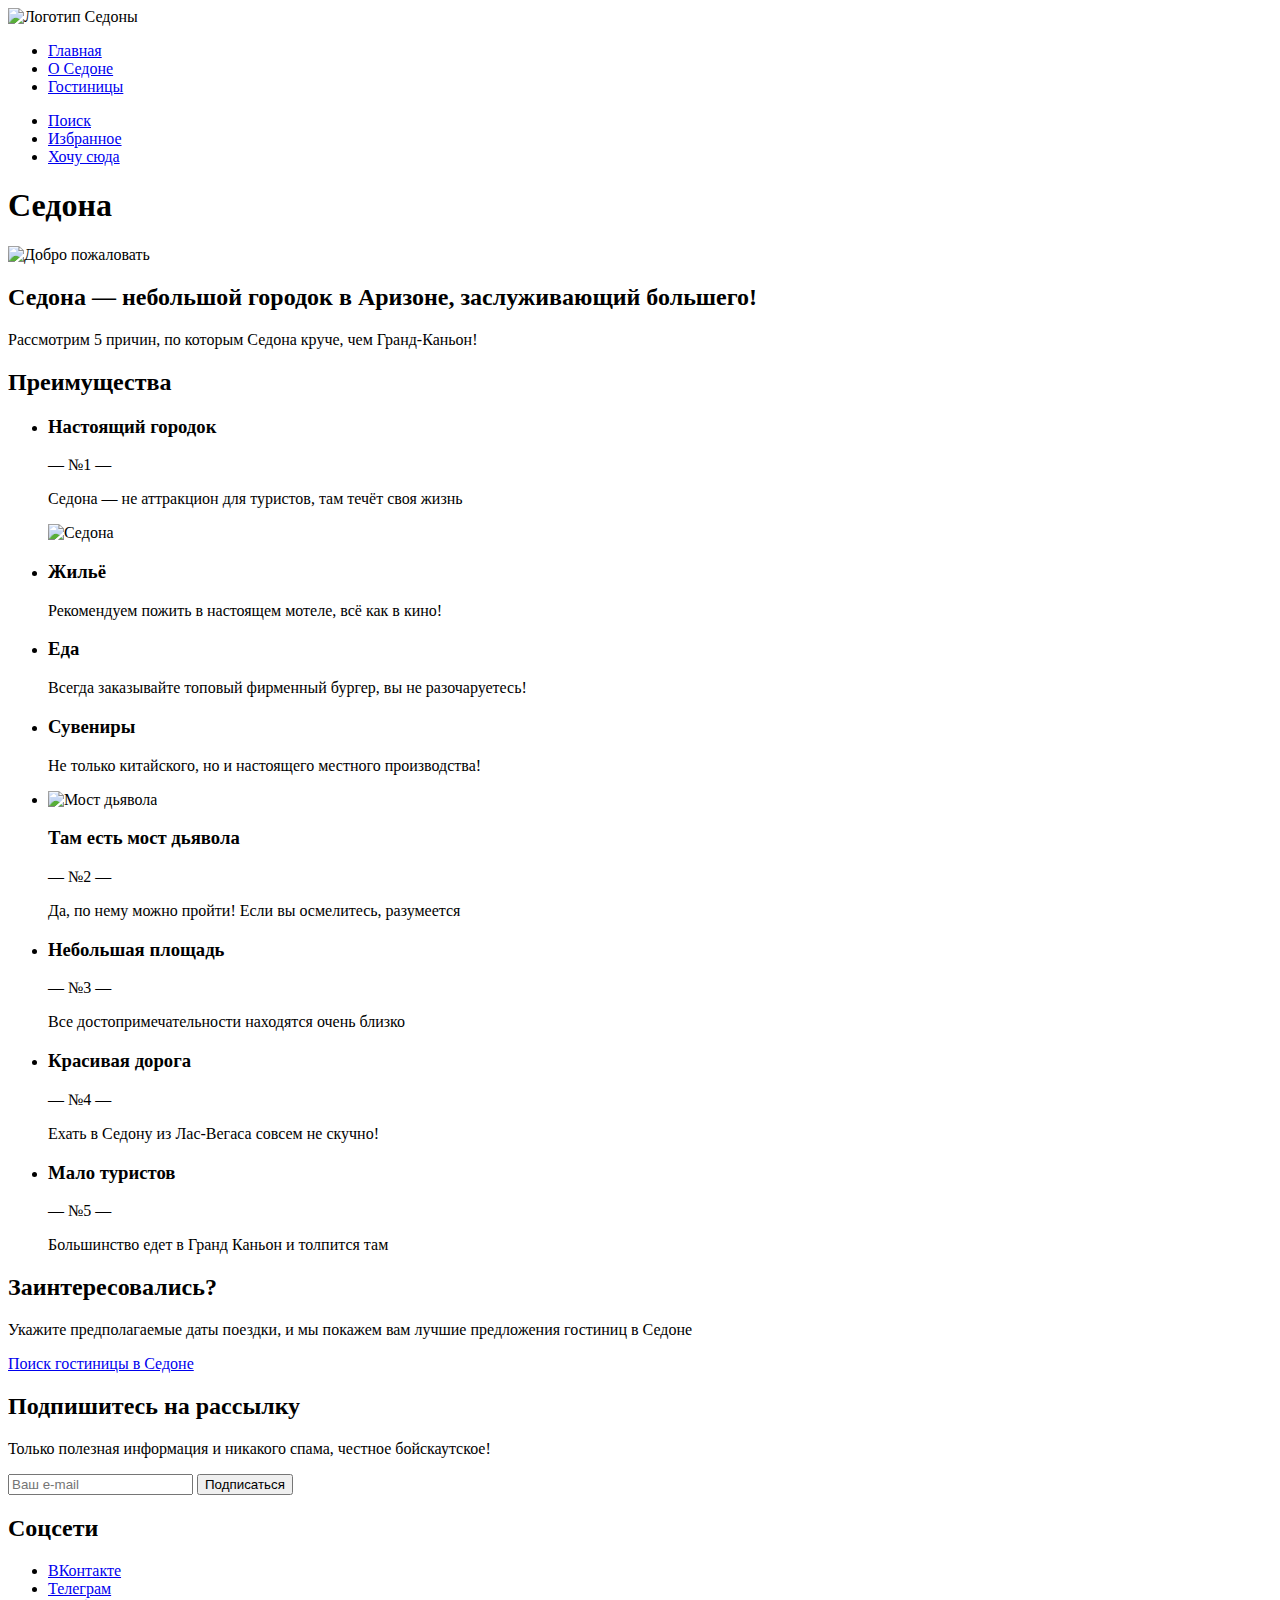
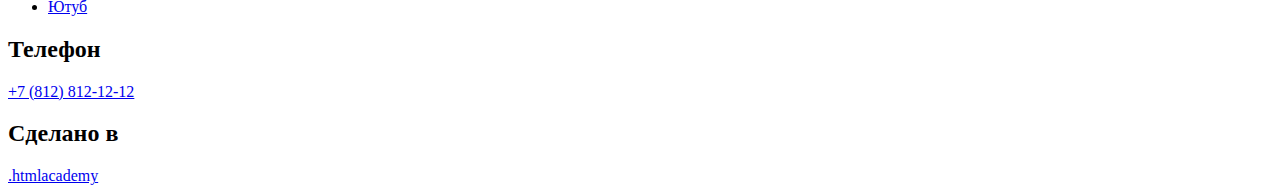
==== index.html @ 7dd6ecfb "Добавляет разметку главной страницы" ====
<!DOCTYPE html>
<html lang="ru">
  <head>
    <meta charset="utf-8">
    <title>HTML Academy: Седона</title>
  </head>
  <body>
    <header class="page-header">
      <img class="logo" src="#" alt="Логотип Седоны">
      <nav class="navigation">
        <ul class="navigation-list">
          <li class="navigation-item navigation-item-current">
            <a class="navigation-link" href="#">Главная</a>
          </li>
          <li class="navigation-item">
            <a class="navigation-link" href="#">О Седоне</a>
          </li>
          <li class="navigation-item">
            <a class="navigation-link" href="catalog.html">Гостиницы</a>
          </li>
        </ul>
        <ul class="navigation-list">
          <li class="navigation-item">
            <a class="navigation-link" href="#">
              <span class="visually-hidden">
                Поиск
              </span>
             </a>
          </li>
          <li class="navigation-item">
            <a class="navigation-link" href="#">
              <span class="visually-hidden">
                Избранное
              </span>
            </a>
          </li>
          <li class="navigation-item navigation-button">
            <a class="navigation-link " href="#">Хочу сюда</a>
          </li>
        </ul>
      </nav>
    </header>
    <main class="main-index">
      <h1 class="visually-hidden">Седона</h1>
      <section class="welcome">
        <img class="welcome-logo" src="#" alt="Добро пожаловать">
        <h2>Седона — небольшой городок в Аризоне, заслуживающий большего!</h2>
        <p>Рассмотрим 5 причин, по которым Седона круче, чем Гранд-Каньон!</p>
      </section>
      <section class="advantages">
        <h2 class="visually-hidden">Преимущества</h2>
        <ul class="advantages-list">
          <li class="advantages-item">
            <h3 class="advantages-title">Настоящий городок</h3>
            <p>— №1 —</p>
            <p>Седона — не аттракцион для туристов, там течёт своя жизнь</p>
            <img class="advantages-photo" src="#" alt="Седона">
          </li>
          <li class="advantages-item">
            <h3 class="advantages-title">Жильё</h3>
            <p>Рекомендуем пожить в настоящем мотеле, всё как в кино!</p>
          </li>
          <li class="advantages-item">
            <h3 class="advantages-title">Еда</h3>
            <p>Всегда заказывайте топовый фирменный бургер, вы не разочаруетесь!</p>
          </li>
          <li class="advantages-item">
            <h3 class="advantages-title">Сувениры</h3>
            <p>Не только китайского, но и настоящего местного производства!</p>
          </li>
          <li class="advantages-item">
            <img class="advantages-photo" src="#" alt="Мост дьявола">
            <h3 class="advantages-title">Там есть мост дьявола</h3>
            <p>— №2 —</p>
            <p>Да, по нему можно пройти! Если вы осмелитесь, разумеется</p>
          </li>
          <li class="advantages-item">
            <h3 class="advantages-title">Небольшая площадь</h3>
            <p>— №3 —</p>
            <p>Все достопримечательности находятся очень близко</p>
          </li>
          <li class="advantages-item">
            <h3 class="adnvantages-title">Красивая дорога</h3>
            <p>— №4 —</p>
            <p>Ехать в Седону из Лас-Вегаса совсем не скучно!</p>
          </li>
          <li class="advantages-item">
            <h3 class="adnvantages-title">Мало туристов</h3>
            <p>— №5 —</p>
            <p>Большинство едет в Гранд Каньон и толпится там</p>
          </li>
        </ul>
      </section>
      <section class="catalog">
        <h2 class="search-title">Заинтересовались?</h2>
        <p>Укажите предполагаемые даты поездки, и мы покажем вам лучшие предложения гостиниц в Седоне</p>
        <a class="catalog-button" href="catalog.html">Поиск гостиницы в Седоне</a>
      </section>
      <section class="newsletter">
        <h2 class="newsletter-title">Подпишитесь на рассылку</h2>
        <p>Только полезная информация и никакого спама, честное бойскаутское!</p>
        <form class="newsletter-form" action="https://echo.htmlacademy.ru/" method="post">
          <input class="field" type="email" placeholder="Ваш e-mail" name="newsletter-email" id="newsletter-email" required>
          <button class="button newsletter-button" type="submit">Подписаться</button>
        </form>
      </section>
    </main>
    <footer class="page-footer">
      <section class="footer-social">
        <h2 class="visually-hidden">Соцсети</h2>
        <ul class="social-list">
          <li class="social-item">
            <a class="button" href="https://vk.com/htmlacademy">
              <span class="visually-hidden">ВКонтакте</span>
            </a>
          </li>
          <li class="social-item">
            <a class="button" href="https://t.me/htmlacademy">
              <span class="visually-hidden">Телеграм</span>
            </a>
          </li>
          <li class="social-item">
            <a class="button" href="https://www.youtube.com/user/htmlacademyru">
              <span class="visually-hidden">Ютуб</span>
            </a>
          </li>
        </ul>
      </section>
      <section class="footer-contacts">
        <h2 class="visually-hidden">Телефон</h2>
        <a class="footer-phone" href="tel:+78128121212">+7 (812) 812-12-12</a>
      </section>
      <section class="developedby">
        <h2 class="visually-hidden">Сделано в</h2>
        <a class="developedby-link" href="https://htmlacademy.ru/">
          <span class="visually-hidden">.htmlacademy</span>
        </a>
      </section>
    </footer>
  </body>
</html>
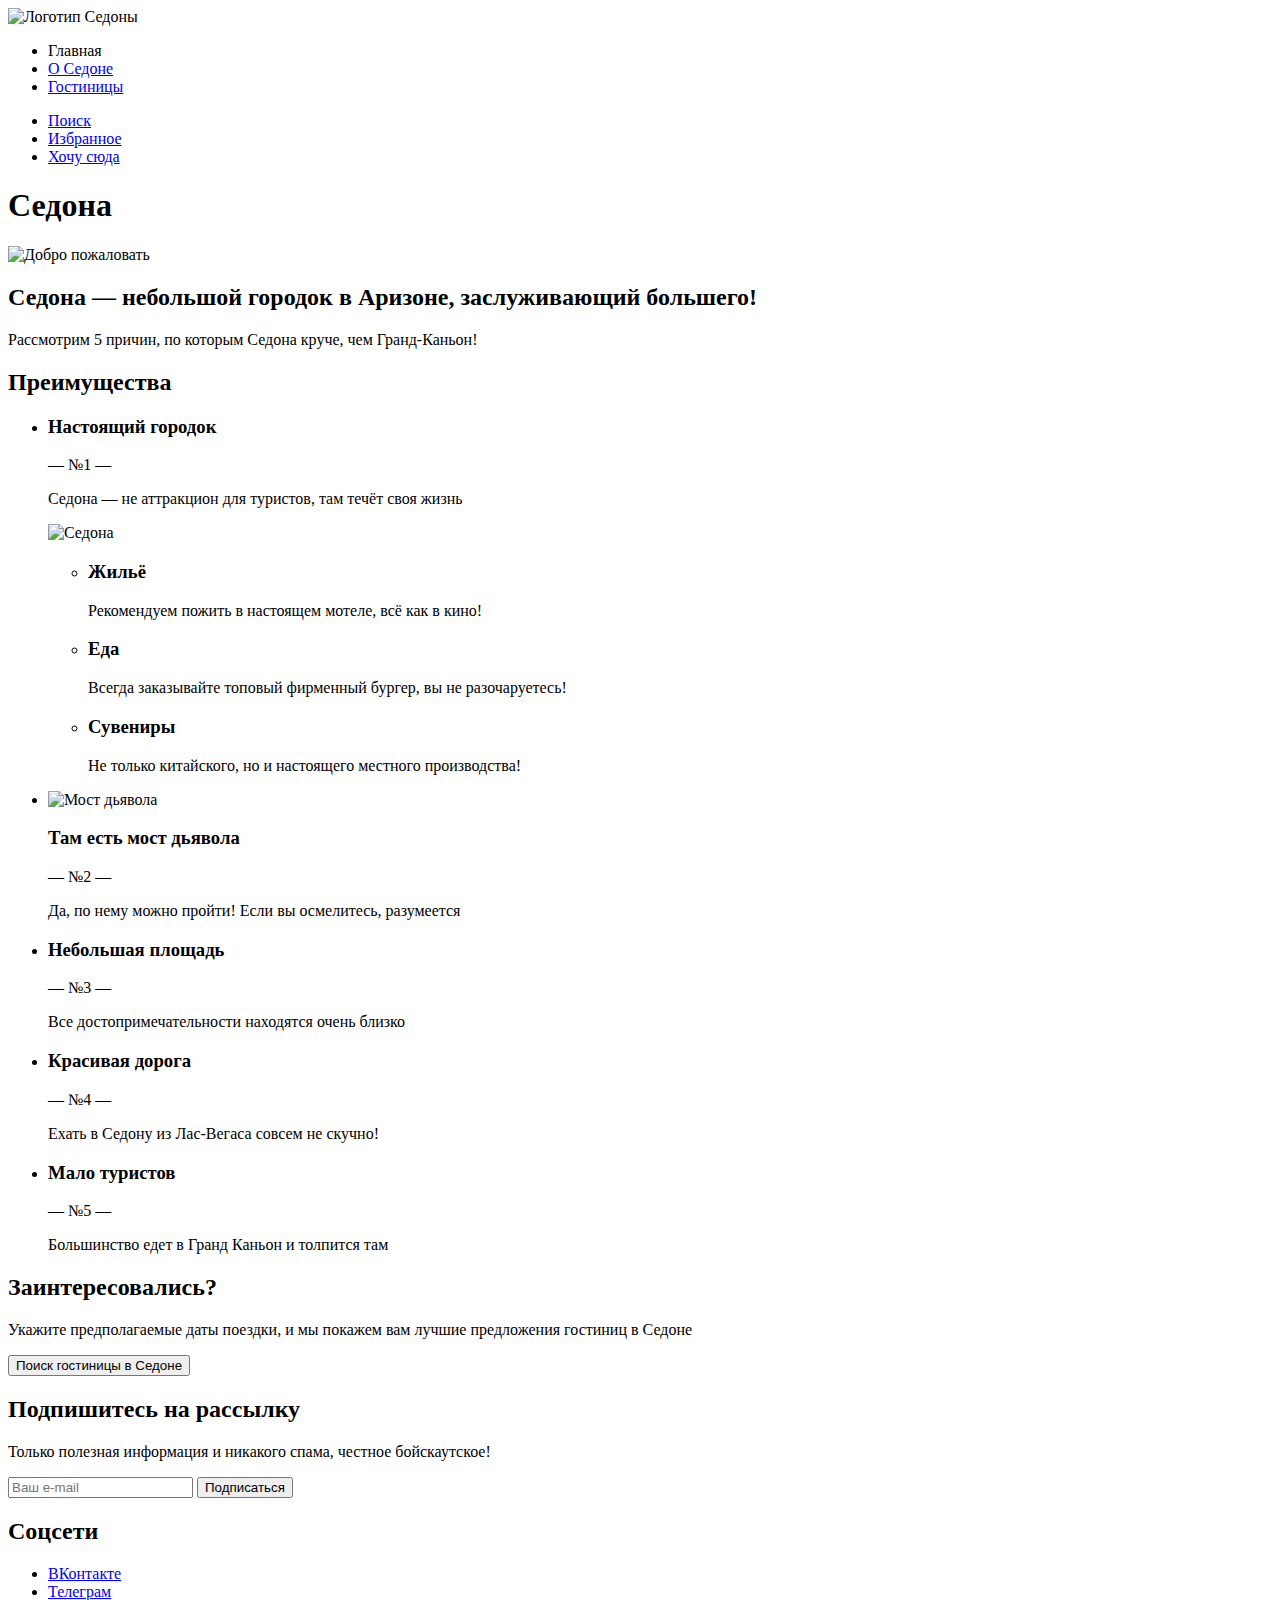
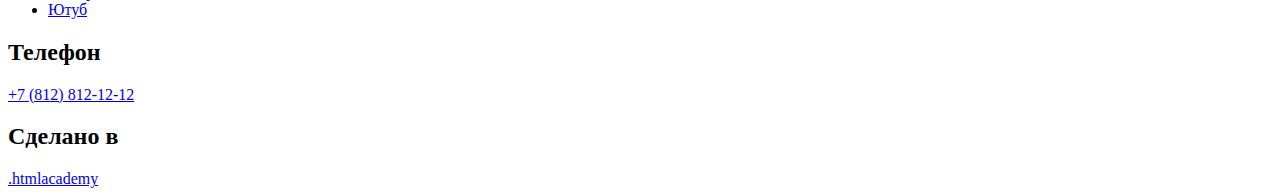
==== commit 443fb637: "Merge pull request #2 from Apalenoff/master" ====
--- a/index.html
+++ b/index.html
@@ -6,11 +6,13 @@
   </head>
   <body>
     <header class="page-header">
-      <img class="logo" src="#" alt="Логотип Седоны">
+      <a class="navigation-logo">
+        <img class="logo" src="#" alt="Логотип Седоны">
+      </a>
       <nav class="navigation">
         <ul class="navigation-list">
-          <li class="navigation-item navigation-item-current">
-            <a class="navigation-link" href="#">Главная</a>
+          <li class="navigation-item">
+            <a class="navigation-link navigation-link-current">Главная</a>
           </li>
           <li class="navigation-item">
             <a class="navigation-link" href="#">О Седоне</a>
@@ -44,61 +46,63 @@
       <h1 class="visually-hidden">Седона</h1>
       <section class="welcome">
         <img class="welcome-logo" src="#" alt="Добро пожаловать">
-        <h2>Седона — небольшой городок в Аризоне, заслуживающий большего!</h2>
-        <p>Рассмотрим 5 причин, по которым Седона круче, чем Гранд-Каньон!</p>
+        <h2 class="welcome-title">Седона — небольшой городок в Аризоне, заслуживающий большего!</h2>
+        <p class="welcome-description">Рассмотрим 5 причин, по которым Седона круче, чем Гранд-Каньон!</p>
       </section>
       <section class="advantages">
         <h2 class="visually-hidden">Преимущества</h2>
         <ul class="advantages-list">
           <li class="advantages-item">
             <h3 class="advantages-title">Настоящий городок</h3>
-            <p>— №1 —</p>
-            <p>Седона — не аттракцион для туристов, там течёт своя жизнь</p>
+            <p class="advantages-number">— №1 —</p>
+            <p class="advantages-description">Седона — не аттракцион для туристов, там течёт своя жизнь</p>
             <img class="advantages-photo" src="#" alt="Седона">
-          </li>
-          <li class="advantages-item">
-            <h3 class="advantages-title">Жильё</h3>
-            <p>Рекомендуем пожить в настоящем мотеле, всё как в кино!</p>
-          </li>
-          <li class="advantages-item">
-            <h3 class="advantages-title">Еда</h3>
-            <p>Всегда заказывайте топовый фирменный бургер, вы не разочаруетесь!</p>
-          </li>
-          <li class="advantages-item">
-            <h3 class="advantages-title">Сувениры</h3>
-            <p>Не только китайского, но и настоящего местного производства!</p>
+            <ul class="advantages-list">
+              <li class="advantages-item">
+                <h3 class="advantages-title">Жильё</h3>
+                <p class="advantages-description">Рекомендуем пожить в настоящем мотеле, всё как в кино!</p>
+              </li>
+              <li class="advantages-item">
+                <h3 class="advantages-title">Еда</h3>
+                <p class="advantages-description">Всегда заказывайте топовый фирменный бургер, вы не разочаруетесь!</p>
+              </li>
+              <li class="advantages-item">
+                <h3 class="advantages-title">Сувениры</h3>
+                <p class="advantages-description">Не только китайского, но и настоящего местного производства!</p>
+              </li>
+            </ul>
           </li>
           <li class="advantages-item">
             <img class="advantages-photo" src="#" alt="Мост дьявола">
             <h3 class="advantages-title">Там есть мост дьявола</h3>
-            <p>— №2 —</p>
-            <p>Да, по нему можно пройти! Если вы осмелитесь, разумеется</p>
+            <p class="advantages-number">— №2 —</p>
+            <p class="advantages-description">Да, по нему можно пройти! Если вы осмелитесь, разумеется</p>
           </li>
           <li class="advantages-item">
             <h3 class="advantages-title">Небольшая площадь</h3>
-            <p>— №3 —</p>
-            <p>Все достопримечательности находятся очень близко</p>
+            <p class="advantages-number">— №3 —</p>
+            <p class="advantages-description">Все достопримечательности находятся очень близко</p>
           </li>
           <li class="advantages-item">
             <h3 class="adnvantages-title">Красивая дорога</h3>
-            <p>— №4 —</p>
-            <p>Ехать в Седону из Лас-Вегаса совсем не скучно!</p>
+            <p class="advantages-number">— №4 —</p>
+            <p class="advantages-description">Ехать в Седону из Лас-Вегаса совсем не скучно!</p>
           </li>
           <li class="advantages-item">
             <h3 class="adnvantages-title">Мало туристов</h3>
-            <p>— №5 —</p>
-            <p>Большинство едет в Гранд Каньон и толпится там</p>
+            <p class="advantages-number">— №5 —</p>
+            <p class="advantages-description">Большинство едет в Гранд Каньон и толпится там</p>
           </li>
         </ul>
       </section>
-      <section class="catalog">
+      <section class="hotel-search">
         <h2 class="search-title">Заинтересовались?</h2>
-        <p>Укажите предполагаемые даты поездки, и мы покажем вам лучшие предложения гостиниц в Седоне</p>
-        <a class="catalog-button" href="catalog.html">Поиск гостиницы в Седоне</a>
+        <p class="search-description">Укажите предполагаемые даты поездки, и мы покажем вам лучшие предложения гостиниц в Седоне</p>
+        <button class="hotel-search-button" type="button">Поиск гостиницы в Седоне</a>
       </section>
       <section class="newsletter">
         <h2 class="newsletter-title">Подпишитесь на рассылку</h2>
-        <p>Только полезная информация и никакого спама, честное бойскаутское!</p>
+        <p class="description">Только полезная информация и никакого спама, честное бойскаутское!</p>
         <form class="newsletter-form" action="https://echo.htmlacademy.ru/" method="post">
           <input class="field" type="email" placeholder="Ваш e-mail" name="newsletter-email" id="newsletter-email" required>
           <button class="button newsletter-button" type="submit">Подписаться</button>
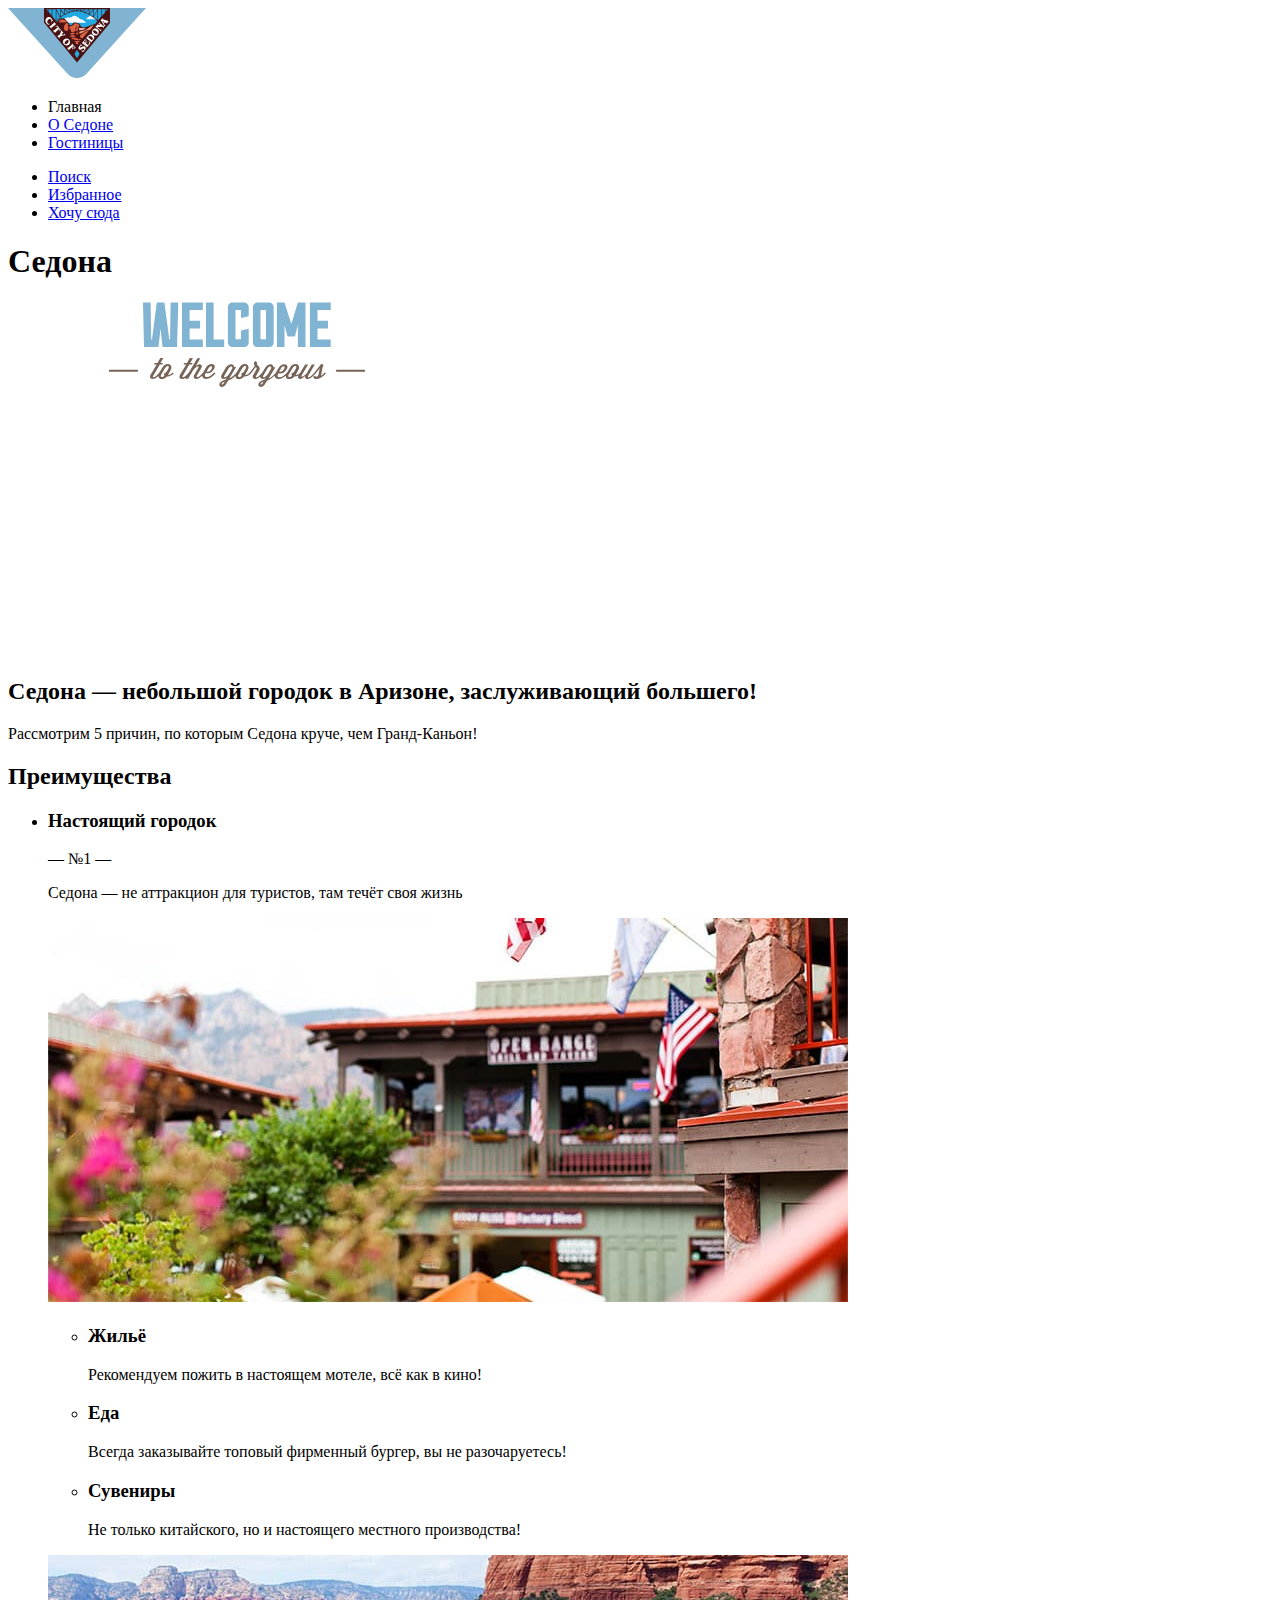
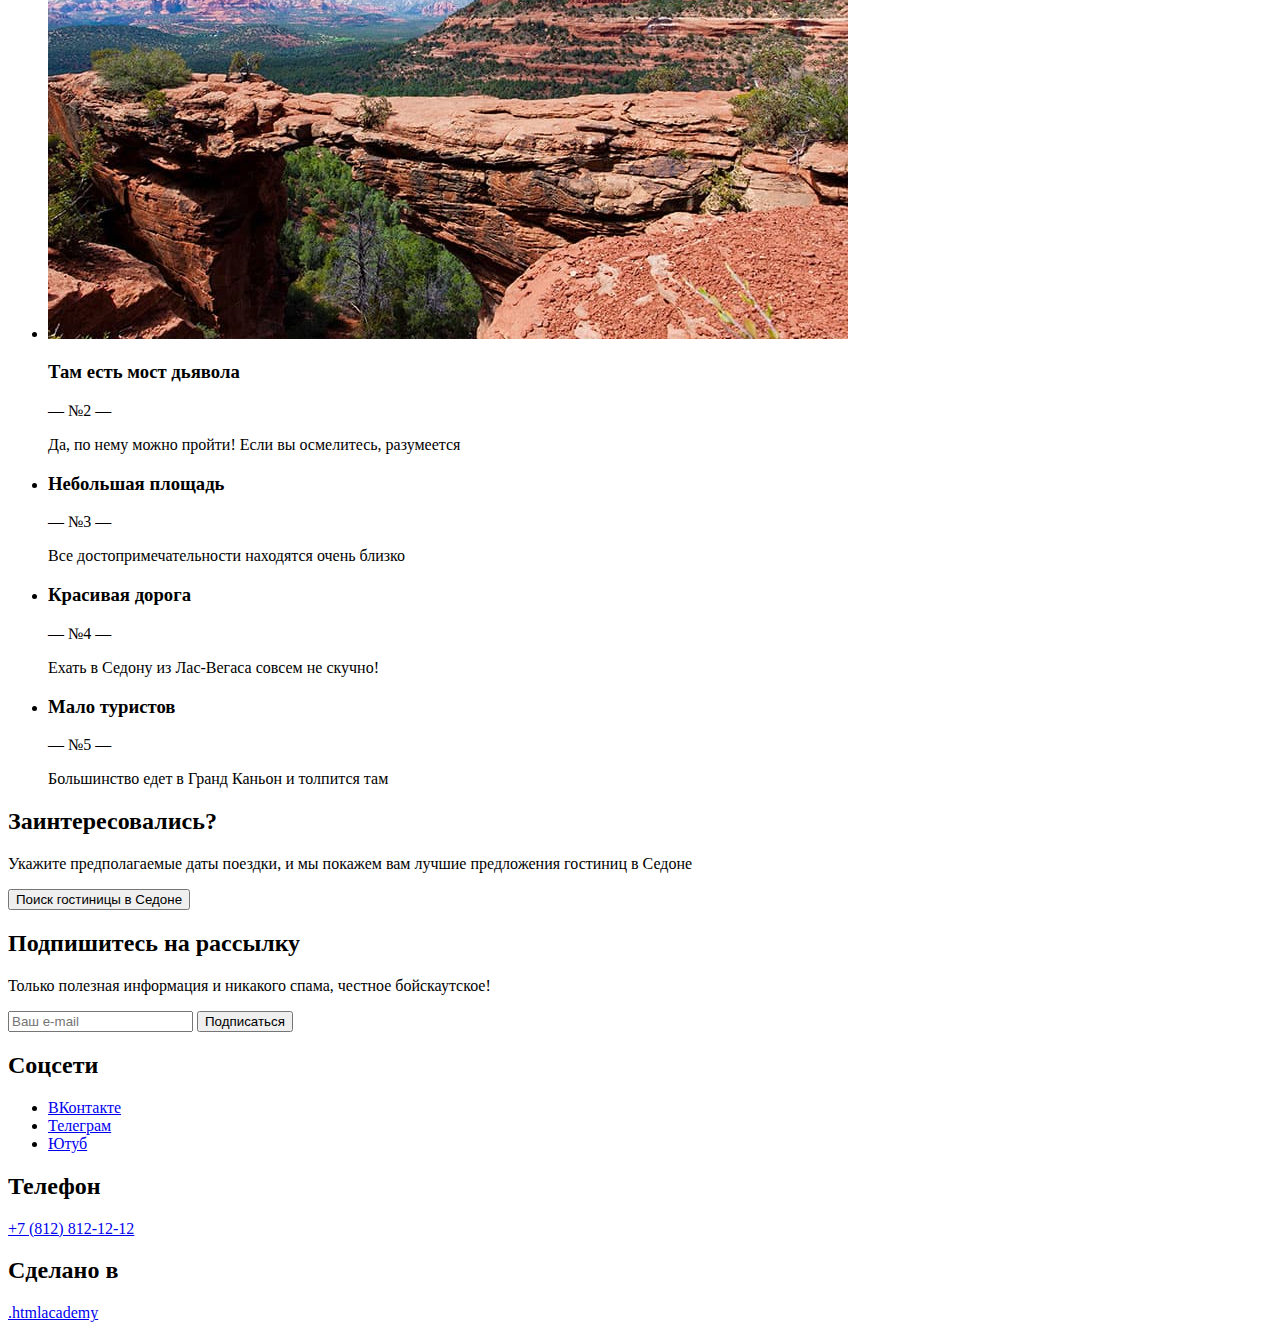
==== commit dcc5024b: "Merge pull request #3 from Apalenoff/master" ====
--- a/index.html
+++ b/index.html
@@ -7,7 +7,7 @@
   <body>
     <header class="page-header">
       <a class="navigation-logo">
-        <img class="logo" src="#" alt="Логотип Седоны">
+        <img class="logo" src="images/logo.svg" width="138" height="70" alt="Логотип Седоны">
       </a>
       <nav class="navigation">
         <ul class="navigation-list">
@@ -45,7 +45,7 @@
     <main class="main-index">
       <h1 class="visually-hidden">Седона</h1>
       <section class="welcome">
-        <img class="welcome-logo" src="#" alt="Добро пожаловать">
+        <img class="welcome-logo" src="images/welcome.svg" width="458" height="352" alt="Добро пожаловать">
         <h2 class="welcome-title">Седона — небольшой городок в Аризоне, заслуживающий большего!</h2>
         <p class="welcome-description">Рассмотрим 5 причин, по которым Седона круче, чем Гранд-Каньон!</p>
       </section>
@@ -56,7 +56,7 @@
             <h3 class="advantages-title">Настоящий городок</h3>
             <p class="advantages-number">— №1 —</p>
             <p class="advantages-description">Седона — не аттракцион для туристов, там течёт своя жизнь</p>
-            <img class="advantages-photo" src="#" alt="Седона">
+            <img class="advantages-photo" src="images/sedona-photo.jpg" width="800" height="384" alt="Седона">
             <ul class="advantages-list">
               <li class="advantages-item">
                 <h3 class="advantages-title">Жильё</h3>
@@ -73,7 +73,7 @@
             </ul>
           </li>
           <li class="advantages-item">
-            <img class="advantages-photo" src="#" alt="Мост дьявола">
+            <img class="advantages-photo" src="images/devils-bridge-photo.jpg" width="800" height="384" alt="Мост дьявола">
             <h3 class="advantages-title">Там есть мост дьявола</h3>
             <p class="advantages-number">— №2 —</p>
             <p class="advantages-description">Да, по нему можно пройти! Если вы осмелитесь, разумеется</p>
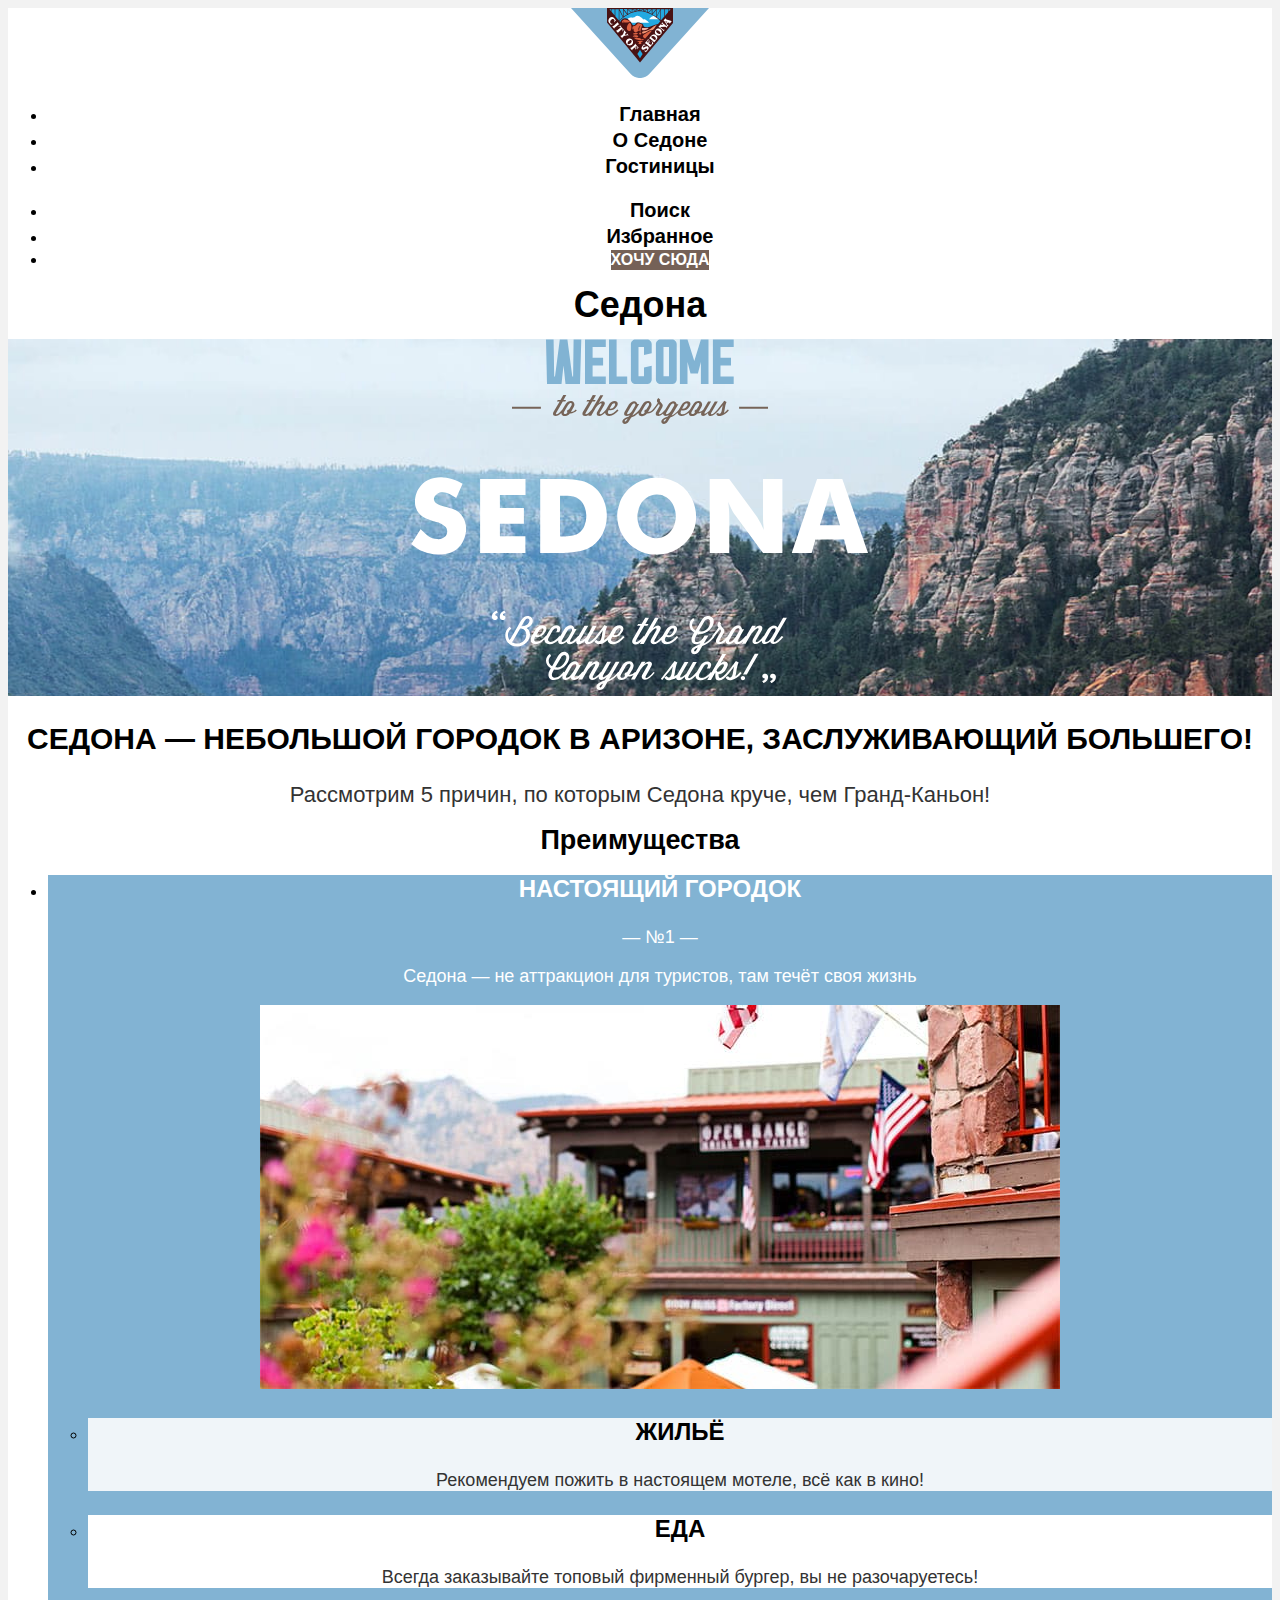
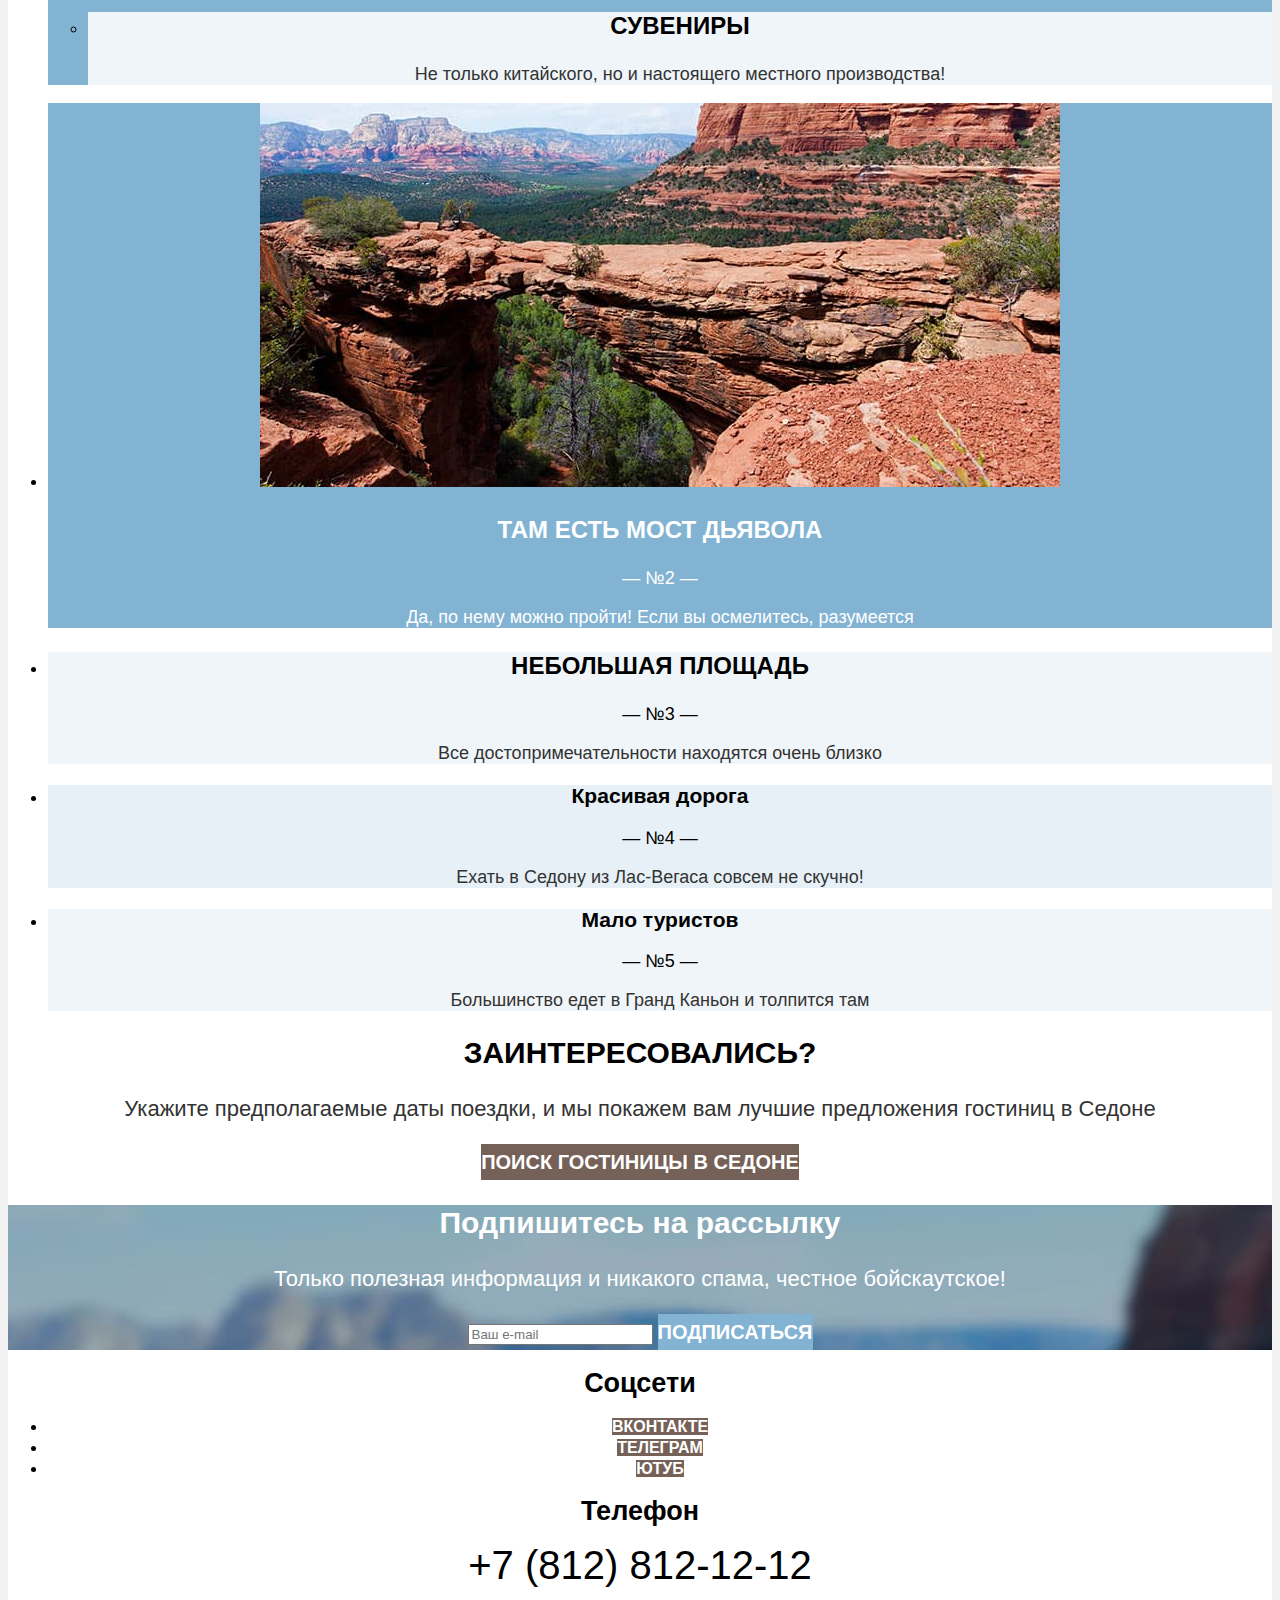
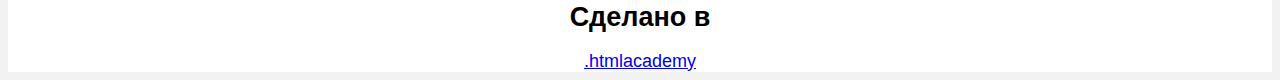
==== commit 884be37c: "Исправления в базовой стилизации" ====
--- a/index.html
+++ b/index.html
@@ -3,143 +3,152 @@
   <head>
     <meta charset="utf-8">
     <title>HTML Academy: Седона</title>
+    <link rel="stylesheet" href="styles/styles.css">
   </head>
   <body>
-    <header class="page-header">
-      <a class="navigation-logo">
-        <img class="logo" src="images/logo.svg" width="138" height="70" alt="Логотип Седоны">
-      </a>
-      <nav class="navigation">
-        <ul class="navigation-list">
-          <li class="navigation-item">
-            <a class="navigation-link navigation-link-current">Главная</a>
-          </li>
-          <li class="navigation-item">
-            <a class="navigation-link" href="#">О Седоне</a>
-          </li>
-          <li class="navigation-item">
-            <a class="navigation-link" href="catalog.html">Гостиницы</a>
-          </li>
-        </ul>
-        <ul class="navigation-list">
-          <li class="navigation-item">
-            <a class="navigation-link" href="#">
-              <span class="visually-hidden">
-                Поиск
-              </span>
-             </a>
-          </li>
-          <li class="navigation-item">
-            <a class="navigation-link" href="#">
-              <span class="visually-hidden">
-                Избранное
-              </span>
-            </a>
-          </li>
-          <li class="navigation-item navigation-button">
-            <a class="navigation-link " href="#">Хочу сюда</a>
-          </li>
-        </ul>
-      </nav>
-    </header>
-    <main class="main-index">
-      <h1 class="visually-hidden">Седона</h1>
-      <section class="welcome">
-        <img class="welcome-logo" src="images/welcome.svg" width="458" height="352" alt="Добро пожаловать">
-        <h2 class="welcome-title">Седона — небольшой городок в Аризоне, заслуживающий большего!</h2>
-        <p class="welcome-description">Рассмотрим 5 причин, по которым Седона круче, чем Гранд-Каньон!</p>
-      </section>
-      <section class="advantages">
-        <h2 class="visually-hidden">Преимущества</h2>
-        <ul class="advantages-list">
-          <li class="advantages-item">
-            <h3 class="advantages-title">Настоящий городок</h3>
-            <p class="advantages-number">— №1 —</p>
-            <p class="advantages-description">Седона — не аттракцион для туристов, там течёт своя жизнь</p>
-            <img class="advantages-photo" src="images/sedona-photo.jpg" width="800" height="384" alt="Седона">
-            <ul class="advantages-list">
-              <li class="advantages-item">
-                <h3 class="advantages-title">Жильё</h3>
-                <p class="advantages-description">Рекомендуем пожить в настоящем мотеле, всё как в кино!</p>
-              </li>
-              <li class="advantages-item">
-                <h3 class="advantages-title">Еда</h3>
-                <p class="advantages-description">Всегда заказывайте топовый фирменный бургер, вы не разочаруетесь!</p>
-              </li>
-              <li class="advantages-item">
-                <h3 class="advantages-title">Сувениры</h3>
-                <p class="advantages-description">Не только китайского, но и настоящего местного производства!</p>
-              </li>
-            </ul>
-          </li>
-          <li class="advantages-item">
-            <img class="advantages-photo" src="images/devils-bridge-photo.jpg" width="800" height="384" alt="Мост дьявола">
-            <h3 class="advantages-title">Там есть мост дьявола</h3>
-            <p class="advantages-number">— №2 —</p>
-            <p class="advantages-description">Да, по нему можно пройти! Если вы осмелитесь, разумеется</p>
-          </li>
-          <li class="advantages-item">
-            <h3 class="advantages-title">Небольшая площадь</h3>
-            <p class="advantages-number">— №3 —</p>
-            <p class="advantages-description">Все достопримечательности находятся очень близко</p>
-          </li>
-          <li class="advantages-item">
-            <h3 class="adnvantages-title">Красивая дорога</h3>
-            <p class="advantages-number">— №4 —</p>
-            <p class="advantages-description">Ехать в Седону из Лас-Вегаса совсем не скучно!</p>
-          </li>
-          <li class="advantages-item">
-            <h3 class="adnvantages-title">Мало туристов</h3>
-            <p class="advantages-number">— №5 —</p>
-            <p class="advantages-description">Большинство едет в Гранд Каньон и толпится там</p>
-          </li>
-        </ul>
-      </section>
-      <section class="hotel-search">
-        <h2 class="search-title">Заинтересовались?</h2>
-        <p class="search-description">Укажите предполагаемые даты поездки, и мы покажем вам лучшие предложения гостиниц в Седоне</p>
-        <button class="hotel-search-button" type="button">Поиск гостиницы в Седоне</a>
-      </section>
-      <section class="newsletter">
-        <h2 class="newsletter-title">Подпишитесь на рассылку</h2>
-        <p class="description">Только полезная информация и никакого спама, честное бойскаутское!</p>
-        <form class="newsletter-form" action="https://echo.htmlacademy.ru/" method="post">
-          <input class="field" type="email" placeholder="Ваш e-mail" name="newsletter-email" id="newsletter-email" required>
-          <button class="button newsletter-button" type="submit">Подписаться</button>
-        </form>
-      </section>
-    </main>
-    <footer class="page-footer">
-      <section class="footer-social">
-        <h2 class="visually-hidden">Соцсети</h2>
-        <ul class="social-list">
-          <li class="social-item">
-            <a class="button" href="https://vk.com/htmlacademy">
-              <span class="visually-hidden">ВКонтакте</span>
-            </a>
-          </li>
-          <li class="social-item">
-            <a class="button" href="https://t.me/htmlacademy">
-              <span class="visually-hidden">Телеграм</span>
-            </a>
-          </li>
-          <li class="social-item">
-            <a class="button" href="https://www.youtube.com/user/htmlacademyru">
-              <span class="visually-hidden">Ютуб</span>
-            </a>
-          </li>
-        </ul>
-      </section>
-      <section class="footer-contacts">
-        <h2 class="visually-hidden">Телефон</h2>
-        <a class="footer-phone" href="tel:+78128121212">+7 (812) 812-12-12</a>
-      </section>
-      <section class="developedby">
-        <h2 class="visually-hidden">Сделано в</h2>
-        <a class="developedby-link" href="https://htmlacademy.ru/">
-          <span class="visually-hidden">.htmlacademy</span>
+    <div class="page-container">
+      <header class="page-header">
+        <a class="navigation-logo">
+          <img class="logo" src="images/logo.svg" width="138" height="70" alt="Логотип Седоны">
         </a>
-      </section>
-    </footer>
+        <nav class="navigation">
+          <ul class="navigation-list">
+            <li class="navigation-item">
+              <a class="navigation-link navigation-link-current">Главная</a>
+            </li>
+            <li class="navigation-item">
+              <a class="navigation-link" href="#">О Седоне</a>
+            </li>
+            <li class="navigation-item">
+              <a class="navigation-link" href="catalog.html">Гостиницы</a>
+            </li>
+          </ul>
+          <ul class="navigation-list">
+            <li class="navigation-item">
+              <a class="navigation-link" href="#">
+                <span class="visually-hidden">
+                  Поиск
+                </span>
+              </a>
+            </li>
+            <li class="navigation-item">
+              <a class="navigation-link" href="#">
+                <span class="visually-hidden">
+                  Избранное
+                </span>
+              </a>
+            </li>
+            <li class="navigation-item">
+              <button class="button" type="button">Хочу сюда</button>
+            </li>
+          </ul>
+        </nav>
+      </header>
+      <main class="main-index">
+        <h1 class="visually-hidden">Седона</h1>
+
+        <section class="welcome">
+          <img class="welcome-logo" src="images/welcome.svg" width="458" height="352" alt="Добро пожаловать">
+        </section>
+
+        <section class="advantages">
+          <h2 class="welcome-title">Седона — небольшой городок в Аризоне, заслуживающий большего!</h2>
+          <p class="welcome-description">Рассмотрим 5 причин, по которым Седона круче, чем Гранд-Каньон!</p>
+          <h2 class="visually-hidden">Преимущества</h2>
+          <ul class="advantages-list">
+            <li class="advantages-item advantages-item-blue">
+              <h3 class="advantages-title">Настоящий городок</h3>
+              <p class="advantages-number">— №1 —</p>
+              <p class="advantages-description">Седона — не аттракцион для туристов, там течёт своя жизнь</p>
+              <img class="advantages-photo" src="images/sedona-photo.jpg" width="800" height="384" alt="Седона">
+              <ul class="advantages-sublist">
+                <li class="advantages-subitem advantages-item-second-bg">
+                  <h3 class="advantages-title">Жильё</h3>
+                  <p class="advantages-description">Рекомендуем пожить в настоящем мотеле, всё как в кино!</p>
+                </li>
+                <li class="advantages-subitem advantages-item-base-bg">
+                  <h3 class="advantages-title">Еда</h3>
+                  <p class="advantages-description">Всегда заказывайте топовый фирменный бургер, вы не разочаруетесь!</p>
+                </li>
+                <li class="advantages-subitem advantages-item-second-bg">
+                  <h3 class="advantages-title">Сувениры</h3>
+                  <p class="advantages-description">Не только китайского, но и настоящего местного производства!</p>
+                </li>
+              </ul>
+            </li>
+            <li class="advantages-item advantages-item-blue">
+              <img class="advantages-photo" src="images/devils-bridge-photo.jpg" width="800" height="384" alt="Мост дьявола">
+              <h3 class="advantages-title">Там есть мост дьявола</h3>
+              <p class="advantages-number">— №2 —</p>
+              <p class="advantages-description">Да, по нему можно пройти! Если вы осмелитесь, разумеется</p>
+            </li>
+            <li class="advantages-item advantages-item-second-bg">
+              <h3 class="advantages-title">Небольшая площадь</h3>
+              <p class="advantages-number">— №3 —</p>
+              <p class="advantages-description">Все достопримечательности находятся очень близко</p>
+            </li>
+            <li class="advantages-item advantages-item-third-bg">
+              <h3 class="adnvantages-title">Красивая дорога</h3>
+              <p class="advantages-number">— №4 —</p>
+              <p class="advantages-description">Ехать в Седону из Лас-Вегаса совсем не скучно!</p>
+            </li>
+            <li class="advantages-item advantages-item-second-bg">
+              <h3 class="adnvantages-title">Мало туристов</h3>
+              <p class="advantages-number">— №5 —</p>
+              <p class="advantages-description">Большинство едет в Гранд Каньон и толпится там</p>
+            </li>
+          </ul>
+        </section>
+
+        <section class="hotel-search">
+          <h2 class="search-title">Заинтересовались?</h2>
+          <p class="search-description">Укажите предполагаемые даты поездки, и мы покажем вам лучшие предложения гостиниц в Седоне</p>
+          <button class="button button-big" type="button">Поиск гостиницы в Седоне</a>
+        </section>
+
+        <section class="newsletter">
+          <h2 class="newsletter-title">Подпишитесь на рассылку</h2>
+          <p class="newsletter-description">Только полезная информация и никакого спама, честное бойскаутское!</p>
+          <form class="newsletter-form" action="https://echo.htmlacademy.ru/" method="post">
+            <input class="field" type="email" placeholder="Ваш e-mail" name="newsletter-email" id="newsletter-email" required>
+            <button class="button button-big button-blue" type="submit">Подписаться</button>
+          </form>
+        </section>
+      </main>
+
+      <footer class="page-footer">
+        <section class="footer-social">
+          <h2 class="visually-hidden">Соцсети</h2>
+          <ul class="social-list">
+            <li class="social-item">
+              <a class="button" href="https://vk.com/htmlacademy">
+                <span class="visually-hidden">ВКонтакте</span>
+              </a>
+            </li>
+            <li class="social-item">
+              <a class="button" href="https://t.me/htmlacademy">
+                <span class="visually-hidden">Телеграм</span>
+              </a>
+            </li>
+            <li class="social-item">
+              <a class="button" href="https://www.youtube.com/user/htmlacademyru">
+                <span class="visually-hidden">Ютуб</span>
+              </a>
+            </li>
+          </ul>
+        </section>
+
+        <section class="footer-contacts">
+          <h2 class="visually-hidden">Телефон</h2>
+          <a class="footer-phone" href="tel:+78128121212">+7 (812) 812-12-12</a>
+        </section>
+        <section class="developedby">
+          <h2 class="visually-hidden">Сделано в</h2>
+          <a class="developedby-link" href="https://htmlacademy.ru/">
+            <span class="visually-hidden">.htmlacademy</span>
+          </a>
+        </section>
+      </footer>
+    </div>
   </body>
 </html>
--- a/styles/styles.css
+++ b/styles/styles.css
@@ -0,0 +1,277 @@
+@font-face {
+  font-family: "PT Sans";
+  font-style: normal;
+  font-weight: 400;
+  src: url("../fonts/ptsans-400.woff2") format("woff2");
+  font-display: swap;
+}
+
+@font-face {
+  font-family: "PT Sans";
+  font-style: normal;
+  font-weight: 700;
+  src: url("../fonts/ptsans-700.woff2") format("woff2");
+  font-display: swap;
+}
+
+body {
+  font-family: "PT Sans", sans-serif;
+  font-size: 18px;
+  line-height: 21px;
+  color: #000000;
+  text-align: center;
+  background-color: #f2f2f2;
+}
+
+.page-container {
+  background-color: #ffffff;
+}
+
+.button {
+  font-size: 16px;
+  font-weight: 700;
+  line-height: 20px;
+  text-align: center;
+  text-transform: uppercase;
+  color: #ffffff;
+  background-color: #756157;
+  text-decoration: none;
+  margin: 0;
+  padding: 0;
+  border: none;
+}
+
+.button-big {
+  font-size: 20px;
+  line-height: 36px;
+}
+
+.button-blue {
+  background-color: #82B3D3;
+}
+
+.page-header {
+  color: #000000;
+  background-color: #ffffff;
+}
+
+.navigation-link {
+  font-size: 20px;
+  line-height: 26px;
+  font-weight: 700;
+  color: #000000;
+  text-align: center;
+  text-decoration: none;
+  text-transform: capitalize;
+}
+
+.welcome {
+  background-color: #496d82;
+  background-image: url("../images/index-background.jpg");
+  background-repeat: no-repeat;
+  background-size: 100% auto;
+}
+
+.welcome-title {
+  font-weight: 700;
+  font-size: 30px;
+  line-height: 36px;
+  text-transform: uppercase;
+}
+
+.welcome-description {
+  font-size: 22px;
+  line-height: 26px;
+  color: #333333;
+}
+
+.advantages-title {
+  font-size: 24px;
+  line-height: 28px;
+  font-weight: 700;
+  text-transform: uppercase;
+}
+
+.advantages-description {
+  color: #333333;
+}
+
+.advantages-item-blue {
+  background-color: #82B3D3;
+}
+
+.advantages-item-blue .advantages-title {
+  color: #ffffff;
+}
+
+.advantages-item-blue .advantages-description {
+  color: #ffffff;
+}
+
+.advantages-item-blue .advantages-number {
+  color: #ffffff;
+}
+
+.advantages-subitem .advantages-title {
+  font-size: 24px;
+  line-height: 28px;
+  font-weight: 700;
+  color: #000000;
+  text-transform: uppercase;
+}
+
+.advantages-subitem .advantages-description {
+  color: #333333;
+}
+
+.advantages-item-base-bg {
+  background-color: #ffffff;
+}
+
+.advantages-item-second-bg {
+  background-color: #F0F5F9;
+}
+
+.advantages-item-third-bg {
+  background-color: #E6F0F6;
+}
+
+.search-title {
+  font-weight: 700;
+  font-size: 30px;
+  line-height: 36px;
+  text-transform: uppercase;
+}
+
+.search-description {
+  font-size: 22px;
+  line-height: 26px;
+  color: #333333;
+}
+
+.newsletter {
+  background-color: #496d82;
+  background-image: url("../images/subscribe-background.jpg");
+  background-size: 100% auto;
+  background-repeat: no-repeat;
+  text-align: center;
+  color: #ffffff;
+}
+
+.newsletter-title {
+  font-size: 30px;
+  line-height: 36px;
+  font-weight: 700;
+}
+
+.newsletter-description {
+  font-size: 22px;
+  line-height: 26px;
+}
+
+.footer-phone {
+  color: #000000;
+  font-size: 40px;
+  line-height: 40px;
+  text-decoration: none;
+}
+
+.inner-header {
+  background-color: #496d82;
+  background-image: url("../images/catalog-background.jpg");
+  background-size: 100% auto;
+  background-repeat: no-repeat;
+  color: #ffffff;
+}
+
+.inner-header-title {
+  font-size: 60px;
+  line-height: 78px;
+  font-weight: 700;
+}
+
+.main-inner {
+  background-color: #ffffff;
+}
+
+.breadcrumbs {
+  font-size: 16px;
+  line-height: 21px;
+  color: #ffffff;
+}
+
+.catalog-filter-title {
+  font-size: 20px;
+  line-height: 26px;
+  font-weight: 700;
+  text-transform: capitalize;
+}
+
+.reset-button {
+  background-color: rgba(255, 255, 255, 0);
+  font-size: 16px;
+  line-height: 20px;
+  text-transform: none;
+}
+
+.hotel-list {
+  background-color: #ffffff;
+}
+
+.hotel-card-link {
+  text-decoration: none;
+}
+
+.hotel-title {
+  font-weight: 700;
+  font-size: 24px;
+  line-height: 28px;
+  color: #000000;
+}
+
+.hotel-card-type {
+  font-size: 18px;
+  line-height: 21px;
+  color: #333333;
+}
+
+.hotel-card-price {
+  font-size: 18px;
+  line-height: 21px;
+  color: #333333;
+}
+
+.favorite-button {
+  background: #7DB54F;
+}
+
+.pagination-link {
+  background: #82B3D3;
+  font-weight: 700;
+  font-size: 20px;
+  line-height: 36px;
+  text-align: center;
+  color: #ffffff;
+  text-decoration: none;
+}
+
+.pagination-link-current {
+  background: #F2F2F2;
+  font-weight: 700;
+  font-size: 20px;
+  line-height: 36px;
+  color: #000000;
+}
+
+.newsletter-catalog {
+  background-color: #ffffff;
+  background-image: none;
+}
+
+.newsletter-catalog .newsletter-title {
+  color: #000000;
+}
+
+.newsletter-catalog .newsletter-description {
+  color: #333333;
+}
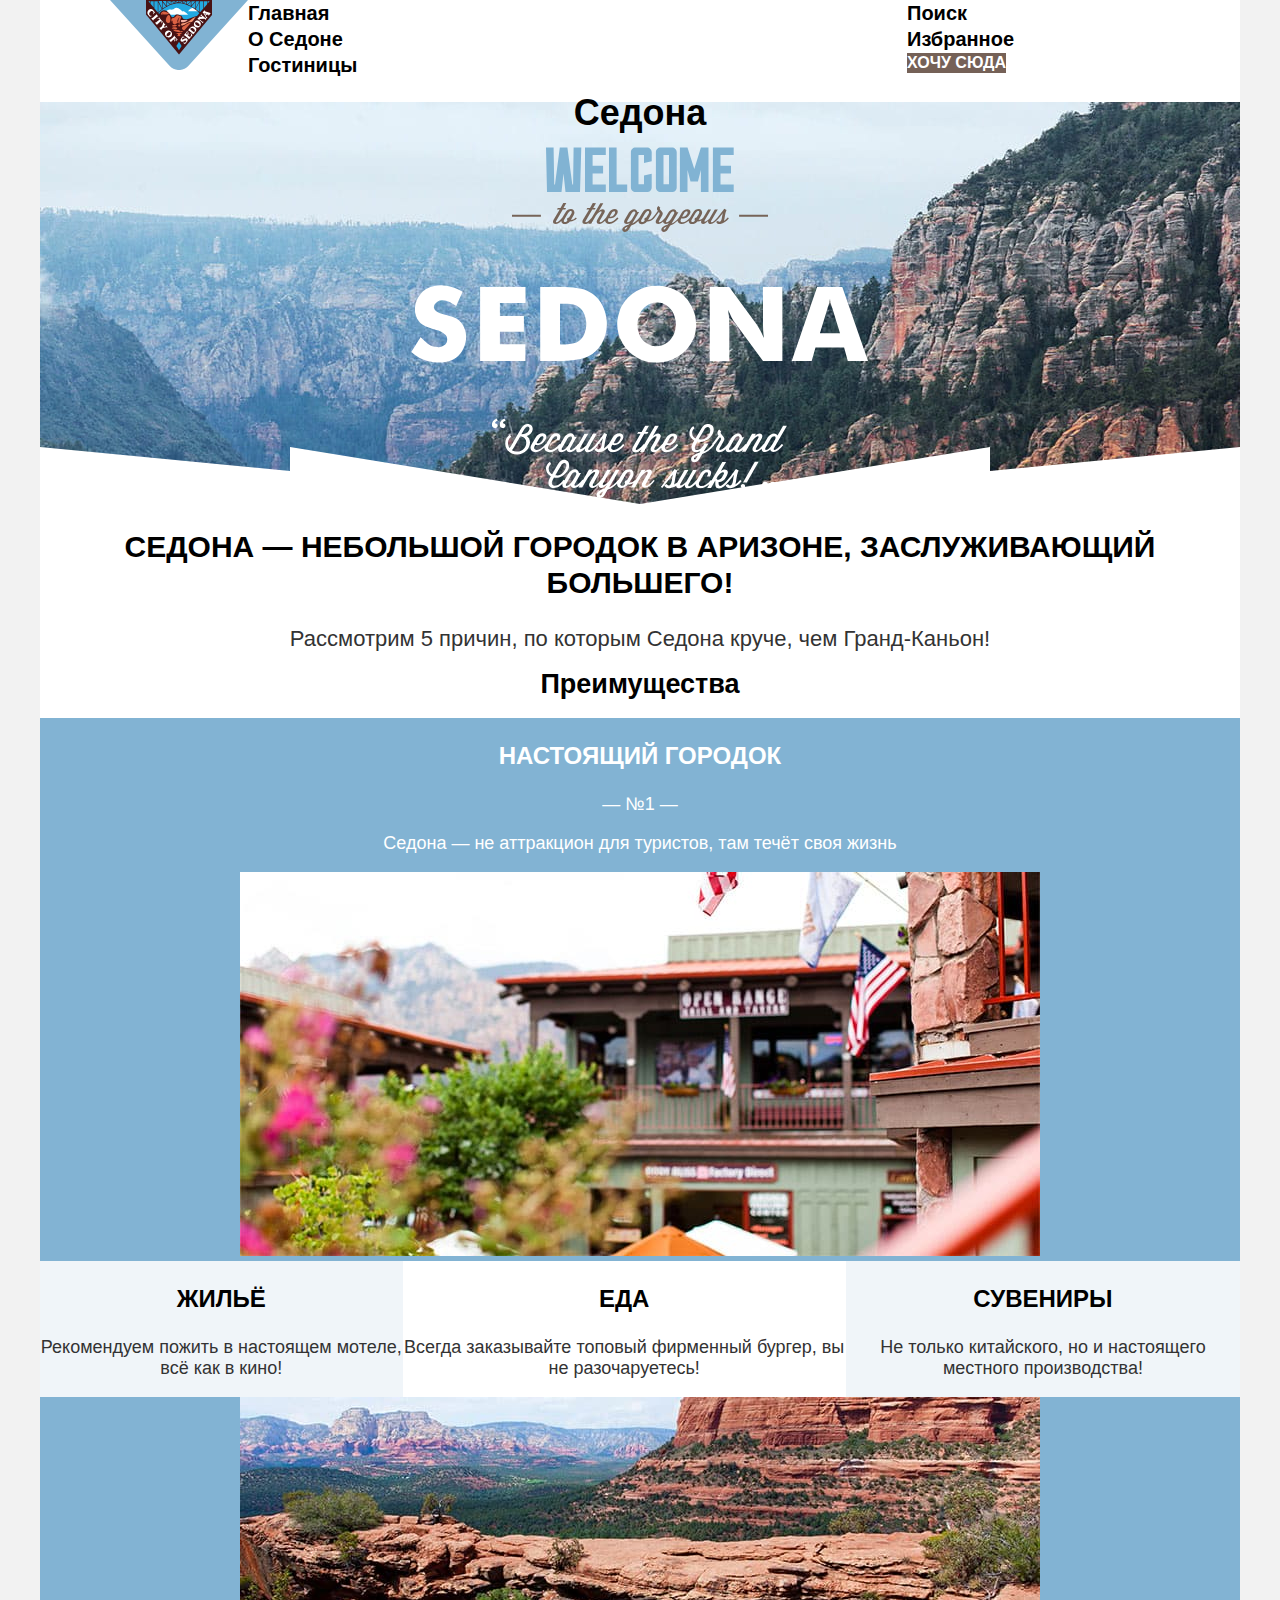
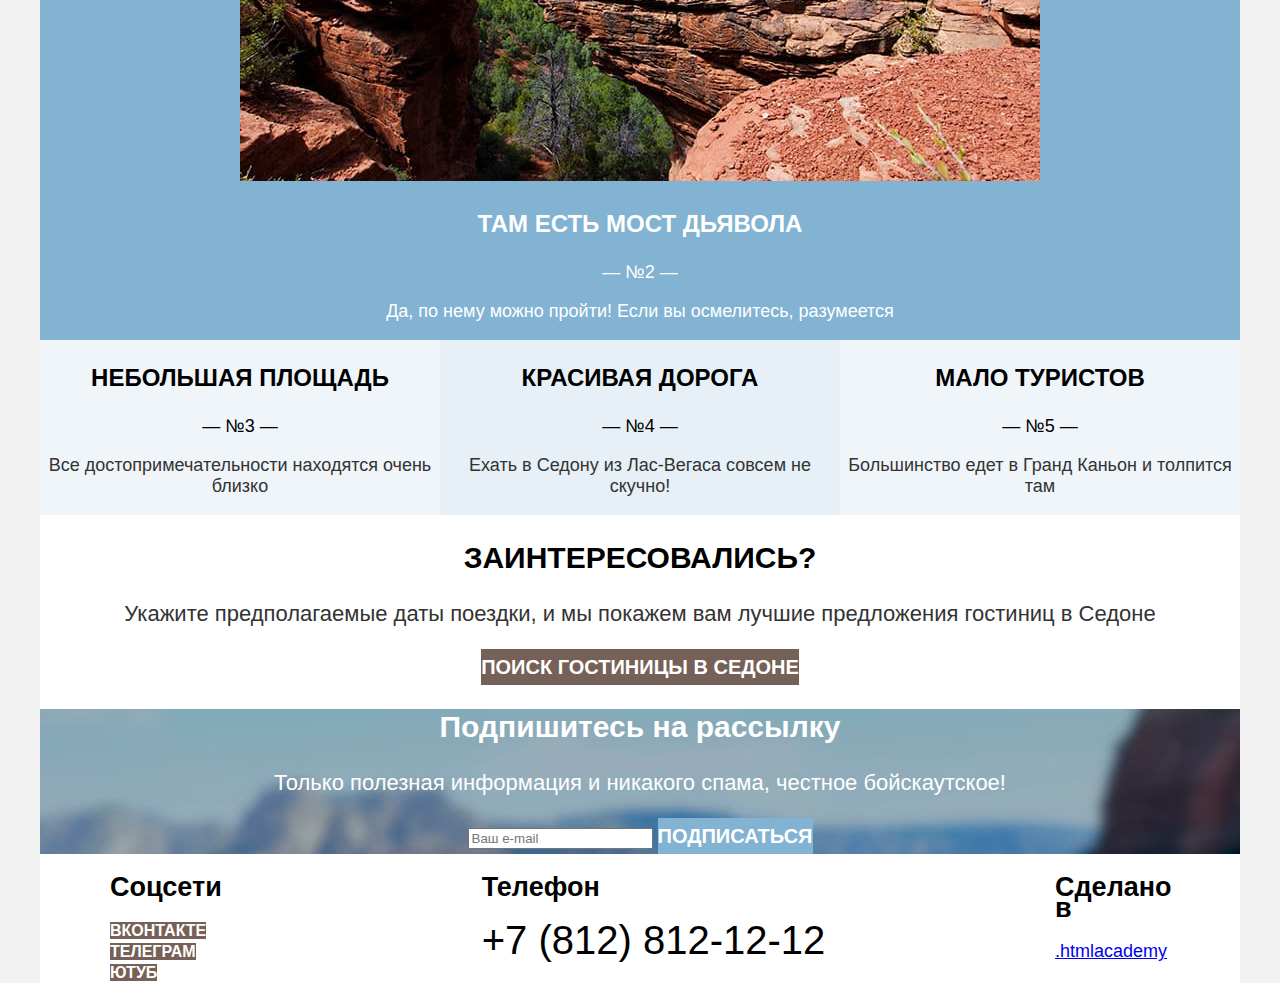
==== commit 156099c2: "Добавляет класс для сброса отступов у списков, исправлен divider" ====
--- a/index.html
+++ b/index.html
@@ -6,149 +6,149 @@
     <link rel="stylesheet" href="styles/styles.css">
   </head>
   <body>
-    <div class="page-container">
-      <header class="page-header">
+    <header class="page-header">
+      <nav class="navigation">
         <a class="navigation-logo">
           <img class="logo" src="images/logo.svg" width="138" height="70" alt="Логотип Седоны">
         </a>
-        <nav class="navigation">
-          <ul class="navigation-list">
-            <li class="navigation-item">
-              <a class="navigation-link navigation-link-current">Главная</a>
-            </li>
-            <li class="navigation-item">
-              <a class="navigation-link" href="#">О Седоне</a>
-            </li>
-            <li class="navigation-item">
-              <a class="navigation-link" href="catalog.html">Гостиницы</a>
-            </li>
-          </ul>
-          <ul class="navigation-list">
-            <li class="navigation-item">
-              <a class="navigation-link" href="#">
-                <span class="visually-hidden">
-                  Поиск
-                </span>
-              </a>
-            </li>
-            <li class="navigation-item">
-              <a class="navigation-link" href="#">
-                <span class="visually-hidden">
-                  Избранное
-                </span>
-              </a>
-            </li>
-            <li class="navigation-item">
-              <button class="button" type="button">Хочу сюда</button>
-            </li>
-          </ul>
-        </nav>
-      </header>
-      <main class="main-index">
-        <h1 class="visually-hidden">Седона</h1>
+        <ul class="navigation-list clear-list">
+          <li class="navigation-item">
+            <a class="navigation-link navigation-link-current">Главная</a>
+          </li>
+          <li class="navigation-item">
+            <a class="navigation-link" href="#">О Седоне</a>
+          </li>
+          <li class="navigation-item">
+            <a class="navigation-link" href="catalog.html">Гостиницы</a>
+          </li>
+        </ul>
+        <ul class="navigation-list navigation-user clear-list">
+          <li class="navigation-item">
+            <a class="navigation-link" href="#">
+              <span class="visually-hidden">
+                Поиск
+              </span>
+            </a>
+          </li>
+          <li class="navigation-item">
+            <a class="navigation-link" href="#">
+              <span class="visually-hidden">
+                Избранное
+              </span>
+            </a>
+          </li>
+          <li class="navigation-item">
+            <button class="button" type="button">Хочу сюда</button>
+          </li>
+        </ul>
+      </nav>
+    </header>
+    <main class="main-index main-container">
 
-        <section class="welcome">
+      <section class="welcome">
+        <div class="welcome-container">
+          <h1 class="visually-hidden">Седона</h1>
           <img class="welcome-logo" src="images/welcome.svg" width="458" height="352" alt="Добро пожаловать">
-        </section>
+        </div>
+      </section>
 
-        <section class="advantages">
-          <h2 class="welcome-title">Седона — небольшой городок в Аризоне, заслуживающий большего!</h2>
-          <p class="welcome-description">Рассмотрим 5 причин, по которым Седона круче, чем Гранд-Каньон!</p>
-          <h2 class="visually-hidden">Преимущества</h2>
-          <ul class="advantages-list">
-            <li class="advantages-item advantages-item-blue">
-              <h3 class="advantages-title">Настоящий городок</h3>
-              <p class="advantages-number">— №1 —</p>
-              <p class="advantages-description">Седона — не аттракцион для туристов, там течёт своя жизнь</p>
-              <img class="advantages-photo" src="images/sedona-photo.jpg" width="800" height="384" alt="Седона">
-              <ul class="advantages-sublist">
-                <li class="advantages-subitem advantages-item-second-bg">
-                  <h3 class="advantages-title">Жильё</h3>
-                  <p class="advantages-description">Рекомендуем пожить в настоящем мотеле, всё как в кино!</p>
-                </li>
-                <li class="advantages-subitem advantages-item-base-bg">
-                  <h3 class="advantages-title">Еда</h3>
-                  <p class="advantages-description">Всегда заказывайте топовый фирменный бургер, вы не разочаруетесь!</p>
-                </li>
-                <li class="advantages-subitem advantages-item-second-bg">
-                  <h3 class="advantages-title">Сувениры</h3>
-                  <p class="advantages-description">Не только китайского, но и настоящего местного производства!</p>
-                </li>
-              </ul>
-            </li>
-            <li class="advantages-item advantages-item-blue">
-              <img class="advantages-photo" src="images/devils-bridge-photo.jpg" width="800" height="384" alt="Мост дьявола">
-              <h3 class="advantages-title">Там есть мост дьявола</h3>
-              <p class="advantages-number">— №2 —</p>
-              <p class="advantages-description">Да, по нему можно пройти! Если вы осмелитесь, разумеется</p>
-            </li>
-            <li class="advantages-item advantages-item-second-bg">
-              <h3 class="advantages-title">Небольшая площадь</h3>
-              <p class="advantages-number">— №3 —</p>
-              <p class="advantages-description">Все достопримечательности находятся очень близко</p>
-            </li>
-            <li class="advantages-item advantages-item-third-bg">
-              <h3 class="adnvantages-title">Красивая дорога</h3>
-              <p class="advantages-number">— №4 —</p>
-              <p class="advantages-description">Ехать в Седону из Лас-Вегаса совсем не скучно!</p>
-            </li>
-            <li class="advantages-item advantages-item-second-bg">
-              <h3 class="adnvantages-title">Мало туристов</h3>
-              <p class="advantages-number">— №5 —</p>
-              <p class="advantages-description">Большинство едет в Гранд Каньон и толпится там</p>
-            </li>
-          </ul>
-        </section>
+      <section class="advantages">
+        <h2 class="welcome-title">Седона — небольшой городок в Аризоне, заслуживающий большего!</h2>
+        <p class="welcome-description">Рассмотрим 5 причин, по которым Седона круче, чем Гранд-Каньон!</p>
+        <h2 class="visually-hidden">Преимущества</h2>
+        <ul class="advantages-list clear-list">
+          <li class="advantages-item advantages-item-blue">
+            <h3 class="advantages-title">Настоящий городок</h3>
+            <p class="advantages-number">— №1 —</p>
+            <p class="advantages-description">Седона — не аттракцион для туристов, там течёт своя жизнь</p>
+            <img class="advantages-photo" src="images/sedona-photo.jpg" width="800" height="384" alt="Седона">
+            <ul class="advantages-sublist clear-list">
+              <li class="advantages-subitem advantages-item-second-bg">
+                <h3 class="advantages-title">Жильё</h3>
+                <p class="advantages-description">Рекомендуем пожить в настоящем мотеле, всё как в кино!</p>
+              </li>
+              <li class="advantages-subitem advantages-item-base-bg">
+                <h3 class="advantages-title">Еда</h3>
+                <p class="advantages-description">Всегда заказывайте топовый фирменный бургер, вы не разочаруетесь!</p>
+              </li>
+              <li class="advantages-subitem advantages-item-second-bg">
+                <h3 class="advantages-title">Сувениры</h3>
+                <p class="advantages-description">Не только китайского, но и настоящего местного производства!</p>
+              </li>
+            </ul>
+          </li>
+          <li class="advantages-item advantages-item-blue">
+            <img class="advantages-photo" src="images/devils-bridge-photo.jpg" width="800" height="384" alt="Мост дьявола">
+            <h3 class="advantages-title">Там есть мост дьявола</h3>
+            <p class="advantages-number">— №2 —</p>
+            <p class="advantages-description">Да, по нему можно пройти! Если вы осмелитесь, разумеется</p>
+          </li>
+          <li class="advantages-item advantages-item-second-bg">
+            <h3 class="advantages-title">Небольшая площадь</h3>
+            <p class="advantages-number">— №3 —</p>
+            <p class="advantages-description">Все достопримечательности находятся очень близко</p>
+          </li>
+          <li class="advantages-item advantages-item-third-bg">
+            <h3 class="advantages-title">Красивая дорога</h3>
+            <p class="advantages-number">— №4 —</p>
+            <p class="advantages-description">Ехать в Седону из Лас-Вегаса совсем не скучно!</p>
+          </li>
+          <li class="advantages-item advantages-item-second-bg">
+            <h3 class="advantages-title">Мало туристов</h3>
+            <p class="advantages-number">— №5 —</p>
+            <p class="advantages-description">Большинство едет в Гранд Каньон и толпится там</p>
+          </li>
+        </ul>
+      </section>
 
-        <section class="hotel-search">
-          <h2 class="search-title">Заинтересовались?</h2>
-          <p class="search-description">Укажите предполагаемые даты поездки, и мы покажем вам лучшие предложения гостиниц в Седоне</p>
-          <button class="button button-big" type="button">Поиск гостиницы в Седоне</a>
-        </section>
+      <section class="hotel-search">
+        <h2 class="search-title">Заинтересовались?</h2>
+        <p class="search-description">Укажите предполагаемые даты поездки, и мы покажем вам лучшие предложения гостиниц в Седоне</p>
+        <button class="button button-big" type="button">Поиск гостиницы в Седоне</a>
+      </section>
 
-        <section class="newsletter">
-          <h2 class="newsletter-title">Подпишитесь на рассылку</h2>
-          <p class="newsletter-description">Только полезная информация и никакого спама, честное бойскаутское!</p>
-          <form class="newsletter-form" action="https://echo.htmlacademy.ru/" method="post">
-            <input class="field" type="email" placeholder="Ваш e-mail" name="newsletter-email" id="newsletter-email" required>
-            <button class="button button-big button-blue" type="submit">Подписаться</button>
-          </form>
-        </section>
-      </main>
+      <section class="newsletter">
+        <h2 class="newsletter-title">Подпишитесь на рассылку</h2>
+        <p class="newsletter-description">Только полезная информация и никакого спама, честное бойскаутское!</p>
+        <form class="newsletter-form" action="https://echo.htmlacademy.ru/" method="post">
+          <input class="field" type="email" placeholder="Ваш e-mail" name="newsletter-email" id="newsletter-email" required>
+          <button class="button button-big button-blue" type="submit">Подписаться</button>
+        </form>
+      </section>
+    </main>
 
-      <footer class="page-footer">
-        <section class="footer-social">
-          <h2 class="visually-hidden">Соцсети</h2>
-          <ul class="social-list">
-            <li class="social-item">
-              <a class="button" href="https://vk.com/htmlacademy">
-                <span class="visually-hidden">ВКонтакте</span>
-              </a>
-            </li>
-            <li class="social-item">
-              <a class="button" href="https://t.me/htmlacademy">
-                <span class="visually-hidden">Телеграм</span>
-              </a>
-            </li>
-            <li class="social-item">
-              <a class="button" href="https://www.youtube.com/user/htmlacademyru">
-                <span class="visually-hidden">Ютуб</span>
-              </a>
-            </li>
-          </ul>
-        </section>
+    <footer class="page-footer">
+      <section class="footer-social">
+        <h2 class="visually-hidden">Соцсети</h2>
+        <ul class="social-list clear-list">
+          <li class="social-item">
+            <a class="button" href="https://vk.com/htmlacademy">
+              <span class="visually-hidden">ВКонтакте</span>
+            </a>
+          </li>
+          <li class="social-item">
+            <a class="button" href="https://t.me/htmlacademy">
+              <span class="visually-hidden">Телеграм</span>
+            </a>
+          </li>
+          <li class="social-item">
+            <a class="button" href="https://www.youtube.com/user/htmlacademyru">
+              <span class="visually-hidden">Ютуб</span>
+            </a>
+          </li>
+        </ul>
+      </section>
 
-        <section class="footer-contacts">
-          <h2 class="visually-hidden">Телефон</h2>
-          <a class="footer-phone" href="tel:+78128121212">+7 (812) 812-12-12</a>
-        </section>
-        <section class="developedby">
-          <h2 class="visually-hidden">Сделано в</h2>
-          <a class="developedby-link" href="https://htmlacademy.ru/">
-            <span class="visually-hidden">.htmlacademy</span>
-          </a>
-        </section>
-      </footer>
-    </div>
+      <section class="footer-contacts">
+        <h2 class="visually-hidden">Телефон</h2>
+        <a class="footer-phone" href="tel:+78128121212">+7 (812) 812-12-12</a>
+      </section>
+      <section class="developedby">
+        <h2 class="visually-hidden">Сделано в</h2>
+        <a class="developedby-link" href="https://htmlacademy.ru/">
+          <span class="visually-hidden">.htmlacademy</span>
+        </a>
+      </section>
+    </footer>
   </body>
 </html>
--- a/styles/styles.css
+++ b/styles/styles.css
@@ -14,17 +14,27 @@
   font-display: swap;
 }
 
+html {
+  height: 100%;
+  background-color: #f2f2f2;
+}
+
 body {
+  display: flex;
+  flex-direction: column;
+  width: 1200px;
+  background-color: #ffffff;
+  margin: 0 auto;
   font-family: "PT Sans", sans-serif;
   font-size: 18px;
   line-height: 21px;
-  color: #000000;
-  text-align: center;
-  background-color: #f2f2f2;
-}
-
-.page-container {
-  background-color: #ffffff;
+  min-height: 100%;
+  color: #000000;
+}
+
+.main-container {
+  flex-grow: 1;
+  text-align: center;
 }
 
 .button {
@@ -50,9 +60,28 @@
   background-color: #82B3D3;
 }
 
+.clear-list {
+  margin: 0;
+  padding: 0;
+  list-style-type: none;
+}
+
 .page-header {
-  color: #000000;
-  background-color: #ffffff;
+  padding-left: 70px;
+  padding-right: 70px;
+}
+
+.navigation{
+  display: flex;
+}
+
+.navigation-list {
+  width: 500px;
+}
+
+.navigation-user {
+  width: 263px;
+  margin-left: auto;
 }
 
 .navigation-link {
@@ -72,6 +101,13 @@
   background-size: 100% auto;
 }
 
+.welcome-container {
+  background-image: url("../images/divider.svg");
+  background-size: 100% auto;
+  background-repeat: no-repeat;
+  background-position: bottom;
+}
+
 .welcome-title {
   font-weight: 700;
   font-size: 30px;
@@ -83,6 +119,11 @@
   font-size: 22px;
   line-height: 26px;
   color: #333333;
+}
+
+.advantages-list {
+  display: flex;
+  flex-wrap: wrap;
 }
 
 .advantages-title {
@@ -96,8 +137,13 @@
   color: #333333;
 }
 
+.advantages-item {
+  width: 400px;
+}
+
 .advantages-item-blue {
   background-color: #82B3D3;
+  width: 1200px;
 }
 
 .advantages-item-blue .advantages-title {
@@ -110,6 +156,13 @@
 
 .advantages-item-blue .advantages-number {
   color: #ffffff;
+}
+
+.advantages-sublist {
+  display: flex;
+  margin: 0;
+  padding: 0;
+  background-color: #ffffff;
 }
 
 .advantages-subitem .advantages-title {
@@ -169,6 +222,21 @@
   line-height: 26px;
 }
 
+.page-footer {
+  display: flex;
+  justify-content: space-between;
+  padding-left: 70px;
+  padding-right: 70px;
+}
+
+.footer-social {
+  width: 142px;
+}
+
+.developedby {
+  width: 115px;
+}
+
 .footer-phone {
   color: #000000;
   font-size: 40px;
@@ -182,6 +250,9 @@
   background-size: 100% auto;
   background-repeat: no-repeat;
   color: #ffffff;
+  padding-left: 70px;
+  padding-right: 70px;
+  text-align: left;
 }
 
 .inner-header-title {
@@ -200,17 +271,31 @@
   color: #ffffff;
 }
 
+.filter-catalog {
+  display: flex;
+}
+
 .catalog-filter-title {
   font-size: 20px;
   line-height: 26px;
   font-weight: 700;
   text-transform: capitalize;
+}
+
+.catalog-filter-group {
+  border: none;
+  padding: 0;
+}
+
+.catalog-filter-list {
+  margin-right: 70px;
 }
 
 .reset-button {
   background-color: rgba(255, 255, 255, 0);
   font-size: 16px;
   line-height: 20px;
+  font-weight: 400;
   text-transform: none;
 }
 
